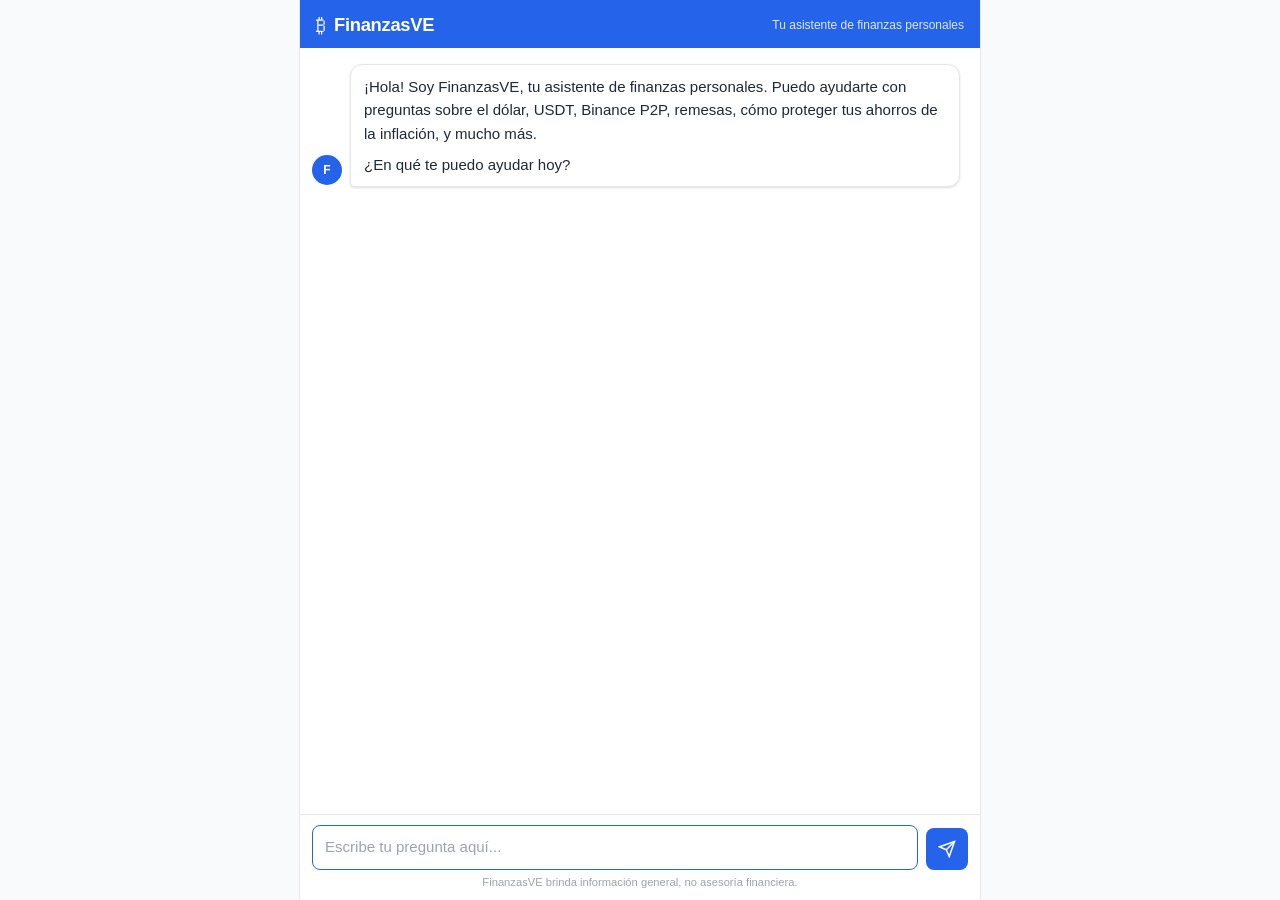
==== static/index.html @ 50debe3e "Initial commit" ====
<!DOCTYPE html>
<html lang="es">
<head>
  <meta charset="UTF-8" />
  <meta name="viewport" content="width=device-width, initial-scale=1.0" />
  <title>FinanzasVE</title>
  <link rel="stylesheet" href="/static/style.css" />
</head>
<body>
  <div class="app">
    <header class="header">
      <div class="header-inner">
        <div class="logo">
          <span class="logo-icon">₿</span>
          <span class="logo-text">FinanzasVE</span>
        </div>
        <p class="header-sub">Tu asistente de finanzas personales</p>
      </div>
    </header>

    <main class="chat-container">
      <div class="messages" id="messages">
        <div class="message assistant">
          <div class="avatar">F</div>
          <div class="bubble">
            <p>¡Hola! Soy FinanzasVE, tu asistente de finanzas personales. Puedo ayudarte con preguntas sobre el dólar, USDT, Binance P2P, remesas, cómo proteger tus ahorros de la inflación, y mucho más.</p>
            <p>¿En qué te puedo ayudar hoy?</p>
          </div>
        </div>
      </div>
    </main>

    <footer class="input-area">
      <form class="input-form" id="chat-form">
        <textarea
          id="user-input"
          class="input-field"
          placeholder="Escribe tu pregunta aquí..."
          rows="1"
          autofocus
        ></textarea>
        <button type="submit" class="send-btn" id="send-btn" aria-label="Enviar">
          <svg viewBox="0 0 24 24" fill="none" stroke="currentColor" stroke-width="2">
            <line x1="22" y1="2" x2="11" y2="13"></line>
            <polygon points="22 2 15 22 11 13 2 9 22 2"></polygon>
          </svg>
        </button>
      </form>
      <p class="disclaimer">FinanzasVE brinda información general, no asesoría financiera.</p>
    </footer>
  </div>

  <script src="/static/script.js"></script>
</body>
</html>
---- static/style.css ----
/* ── Reset & base ─────────────────────────────────────── */
*, *::before, *::after { box-sizing: border-box; margin: 0; padding: 0; }

:root {
  --blue:       #2563EB;
  --blue-light: #EFF6FF;
  --blue-dark:  #1D4ED8;
  --gray-50:    #F9FAFB;
  --gray-100:   #F3F4F6;
  --gray-200:   #E5E7EB;
  --gray-400:   #9CA3AF;
  --gray-600:   #4B5563;
  --gray-800:   #1F2937;
  --white:      #FFFFFF;
  --radius:     12px;
  --radius-sm:  8px;
  --shadow:     0 1px 3px rgba(0,0,0,.08), 0 1px 2px rgba(0,0,0,.06);
}

html, body {
  height: 100%;
  font-family: -apple-system, BlinkMacSystemFont, "Segoe UI", Roboto, sans-serif;
  font-size: 16px;
  color: var(--gray-800);
  background: var(--gray-50);
  -webkit-font-smoothing: antialiased;
}

/* ── Layout ───────────────────────────────────────────── */
.app {
  display: flex;
  flex-direction: column;
  height: 100dvh;
  max-width: 680px;
  margin: 0 auto;
  background: var(--white);
  box-shadow: 0 0 0 1px var(--gray-200);
}

/* ── Header ───────────────────────────────────────────── */
.header {
  background: var(--blue);
  color: var(--white);
  padding: 14px 16px 12px;
  flex-shrink: 0;
}

.header-inner {
  display: flex;
  align-items: center;
  gap: 10px;
}

.logo {
  display: flex;
  align-items: center;
  gap: 8px;
}

.logo-icon {
  font-size: 1.25rem;
  line-height: 1;
}

.logo-text {
  font-size: 1.15rem;
  font-weight: 700;
  letter-spacing: -.3px;
}

.header-sub {
  font-size: .75rem;
  opacity: .85;
  margin-left: auto;
}

/* ── Messages area ────────────────────────────────────── */
.chat-container {
  flex: 1;
  overflow-y: auto;
  padding: 16px 12px;
  display: flex;
  flex-direction: column;
  gap: 4px;
  scroll-behavior: smooth;
}

/* ── Individual messages ──────────────────────────────── */
.message {
  display: flex;
  gap: 8px;
  align-items: flex-end;
  max-width: 100%;
}

.message.user {
  flex-direction: row-reverse;
}

.avatar {
  width: 30px;
  height: 30px;
  border-radius: 50%;
  background: var(--blue);
  color: var(--white);
  font-size: .75rem;
  font-weight: 700;
  display: flex;
  align-items: center;
  justify-content: center;
  flex-shrink: 0;
  align-self: flex-end;
  margin-bottom: 2px;
}

.message.user .avatar {
  background: var(--gray-400);
}

.bubble {
  max-width: calc(100% - 46px);
  padding: 10px 13px;
  border-radius: var(--radius);
  font-size: .94rem;
  line-height: 1.55;
  box-shadow: var(--shadow);
}

.bubble p + p { margin-top: 8px; }

.message.assistant .bubble {
  background: var(--white);
  border: 1px solid var(--gray-200);
  border-bottom-left-radius: 4px;
}

.message.user .bubble {
  background: var(--blue);
  color: var(--white);
  border-bottom-right-radius: 4px;
}

/* typing cursor */
.bubble.streaming::after {
  content: "▋";
  display: inline-block;
  animation: blink .7s step-end infinite;
  margin-left: 2px;
  font-size: .85em;
  opacity: .7;
}

@keyframes blink {
  0%, 100% { opacity: .7; }
  50%       { opacity: 0;  }
}

/* ── Input area ───────────────────────────────────────── */
.input-area {
  flex-shrink: 0;
  padding: 10px 12px 12px;
  background: var(--white);
  border-top: 1px solid var(--gray-200);
}

.input-form {
  display: flex;
  gap: 8px;
  align-items: flex-end;
}

.input-field {
  flex: 1;
  resize: none;
  border: 1.5px solid var(--gray-200);
  border-radius: var(--radius-sm);
  padding: 10px 12px;
  font-size: .94rem;
  line-height: 1.5;
  font-family: inherit;
  color: var(--gray-800);
  background: var(--gray-50);
  transition: border-color .15s;
  max-height: 120px;
  overflow-y: auto;
}

.input-field:focus {
  outline: none;
  border-color: var(--blue);
  background: var(--white);
}

.input-field::placeholder { color: var(--gray-400); }

.send-btn {
  width: 42px;
  height: 42px;
  border-radius: var(--radius-sm);
  background: var(--blue);
  color: var(--white);
  border: none;
  cursor: pointer;
  display: flex;
  align-items: center;
  justify-content: center;
  flex-shrink: 0;
  transition: background .15s, transform .1s;
}

.send-btn:hover  { background: var(--blue-dark); }
.send-btn:active { transform: scale(.95); }

.send-btn:disabled {
  background: var(--gray-200);
  cursor: not-allowed;
  transform: none;
}

.send-btn svg {
  width: 18px;
  height: 18px;
}

.disclaimer {
  margin-top: 6px;
  font-size: .7rem;
  color: var(--gray-400);
  text-align: center;
}

/* ── Responsive tweaks ────────────────────────────────── */
@media (max-width: 480px) {
  .header-sub { display: none; }
  .bubble { font-size: .91rem; }
}
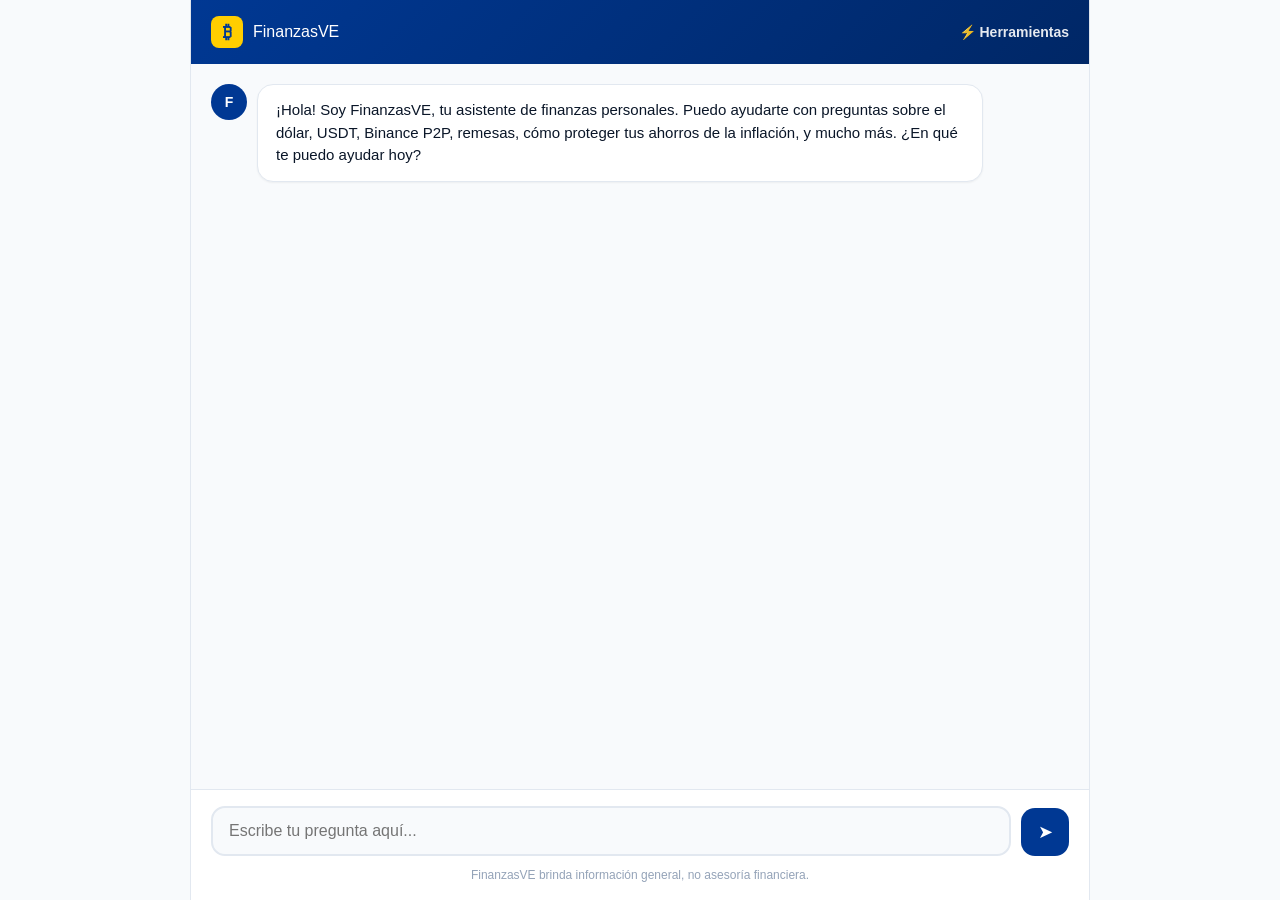
==== commit ca6d5cc7: "Fix chat page design and error" ====
--- a/static/index.html
+++ b/static/index.html
@@ -3,53 +3,29 @@
 <head>
   <meta charset="UTF-8" />
   <meta name="viewport" content="width=device-width, initial-scale=1.0" />
-  <title>FinanzasVE</title>
+  <title>Chat — FinanzasVE</title>
   <link rel="stylesheet" href="/static/style.css" />
 </head>
 <body>
   <div class="app">
     <header class="header">
       <div class="header-inner">
-        <div class="logo">
+        <a href="/" style="display:flex;align-items:center;gap:10px;text-decoration:none;color:inherit;">
           <span class="logo-icon">₿</span>
           <span class="logo-text">FinanzasVE</span>
-        </div>
-        <p class="header-sub">Tu asistente de finanzas personales</p>
+        </a>
+        <a href="/live" style="color:white;text-decoration:none;font-size:14px;font-weight:600;opacity:0.9;">⚡ Herramientas</a>
       </div>
     </header>
-
-    <main class="chat-container">
-      <div class="messages" id="messages">
-        <div class="message assistant">
-          <div class="avatar">F</div>
-          <div class="bubble">
-            <p>¡Hola! Soy FinanzasVE, tu asistente de finanzas personales. Puedo ayudarte con preguntas sobre el dólar, USDT, Binance P2P, remesas, cómo proteger tus ahorros de la inflación, y mucho más.</p>
-            <p>¿En qué te puedo ayudar hoy?</p>
-          </div>
-        </div>
+    <div class="chat" id="chat"></div>
+    <div class="input-area">
+      <div class="input-row">
+        <textarea id="message-input" placeholder="Escribe tu pregunta aquí..." rows="1"></textarea>
+        <button id="send-btn">➤</button>
       </div>
-    </main>
-
-    <footer class="input-area">
-      <form class="input-form" id="chat-form">
-        <textarea
-          id="user-input"
-          class="input-field"
-          placeholder="Escribe tu pregunta aquí..."
-          rows="1"
-          autofocus
-        ></textarea>
-        <button type="submit" class="send-btn" id="send-btn" aria-label="Enviar">
-          <svg viewBox="0 0 24 24" fill="none" stroke="currentColor" stroke-width="2">
-            <line x1="22" y1="2" x2="11" y2="13"></line>
-            <polygon points="22 2 15 22 11 13 2 9 22 2"></polygon>
-          </svg>
-        </button>
-      </form>
       <p class="disclaimer">FinanzasVE brinda información general, no asesoría financiera.</p>
-    </footer>
+    </div>
   </div>
-
   <script src="/static/script.js"></script>
 </body>
 </html>
--- a/static/style.css
+++ b/static/style.css
@@ -1,236 +1,750 @@
-/* ── Reset & base ─────────────────────────────────────── */
-*, *::before, *::after { box-sizing: border-box; margin: 0; padding: 0; }
+/* ============================================
+   FinanzasVE — Bold Modern Fintech Design
+   Venezuelan colors: blue #003893, red #CE1126, yellow #FFCE00
+   ============================================ */
+
+* { margin: 0; padding: 0; box-sizing: border-box; }
 
 :root {
-  --blue:       #2563EB;
-  --blue-light: #EFF6FF;
-  --blue-dark:  #1D4ED8;
-  --gray-50:    #F9FAFB;
-  --gray-100:   #F3F4F6;
-  --gray-200:   #E5E7EB;
-  --gray-400:   #9CA3AF;
-  --gray-600:   #4B5563;
-  --gray-800:   #1F2937;
-  --white:      #FFFFFF;
-  --radius:     12px;
-  --radius-sm:  8px;
-  --shadow:     0 1px 3px rgba(0,0,0,.08), 0 1px 2px rgba(0,0,0,.06);
-}
-
-html, body {
-  height: 100%;
-  font-family: -apple-system, BlinkMacSystemFont, "Segoe UI", Roboto, sans-serif;
-  font-size: 16px;
-  color: var(--gray-800);
+  --blue: #003893;
+  --blue-dark: #002766;
+  --blue-light: #1e54c4;
+  --red: #CE1126;
+  --red-dark: #a50d1f;
+  --yellow: #FFCE00;
+  --navy: #0A1628;
+  --gray-50: #f8fafc;
+  --gray-100: #f1f5f9;
+  --gray-200: #e2e8f0;
+  --gray-400: #94a3b8;
+  --gray-600: #475569;
+  --gray-800: #1e293b;
+  --white: #ffffff;
+  --shadow-sm: 0 1px 2px rgba(0,0,0,0.05);
+  --shadow-md: 0 4px 12px rgba(0,0,0,0.08);
+  --shadow-lg: 0 12px 40px rgba(0,0,0,0.12);
+  --shadow-xl: 0 20px 60px rgba(0,56,147,0.18);
+}
+
+html, body { height: 100%; }
+
+body {
+  font-family: -apple-system, BlinkMacSystemFont, 'SF Pro Display', 'Segoe UI', Roboto, sans-serif;
+  color: var(--navy);
   background: var(--gray-50);
   -webkit-font-smoothing: antialiased;
-}
-
-/* ── Layout ───────────────────────────────────────────── */
+  line-height: 1.5;
+}
+
+/* ============================================
+   HOME PAGE
+   ============================================ */
+.home-body {
+  background: linear-gradient(135deg, var(--blue) 0%, var(--blue-dark) 100%);
+  min-height: 100vh;
+  color: var(--white);
+}
+
+.home-container {
+  max-width: 1100px;
+  margin: 0 auto;
+  padding: 32px 24px;
+  min-height: 100vh;
+  display: flex;
+  flex-direction: column;
+}
+
+.home-header {
+  text-align: center;
+  margin-bottom: 48px;
+}
+
+.home-logo {
+  display: inline-flex;
+  align-items: center;
+  gap: 12px;
+  font-weight: 800;
+  font-size: 28px;
+  letter-spacing: -0.02em;
+}
+
+.logo-mark {
+  display: inline-flex;
+  align-items: center;
+  justify-content: center;
+  width: 44px;
+  height: 44px;
+  background: var(--yellow);
+  color: var(--blue);
+  border-radius: 12px;
+  font-size: 24px;
+  font-weight: 900;
+}
+
+.home-tagline {
+  margin-top: 12px;
+  font-size: 16px;
+  opacity: 0.85;
+}
+
+.home-main {
+  flex: 1;
+  display: flex;
+  flex-direction: column;
+  justify-content: center;
+  text-align: center;
+}
+
+.home-headline {
+  font-size: clamp(32px, 5vw, 56px);
+  font-weight: 800;
+  letter-spacing: -0.03em;
+  margin-bottom: 12px;
+  line-height: 1.1;
+}
+
+.home-subhead {
+  font-size: 18px;
+  opacity: 0.8;
+  margin-bottom: 48px;
+}
+
+.home-cards {
+  display: grid;
+  grid-template-columns: 1fr;
+  gap: 20px;
+  max-width: 900px;
+  margin: 0 auto 48px;
+  width: 100%;
+}
+
+@media (min-width: 768px) {
+  .home-cards { grid-template-columns: 1fr 1fr; gap: 24px; }
+}
+
+.home-card {
+  background: var(--white);
+  color: var(--navy);
+  padding: 40px 32px;
+  border-radius: 24px;
+  text-decoration: none;
+  text-align: left;
+  transition: transform 0.2s, box-shadow 0.2s;
+  box-shadow: var(--shadow-md);
+  position: relative;
+  overflow: hidden;
+}
+
+.home-card:hove
+cat > static/style.css << 'CSSEOF'
+/* ============================================
+   FinanzasVE — Bold Modern Fintech Design
+   Venezuelan colors: blue #003893, red #CE1126, yellow #FFCE00
+   ============================================ */
+
+* { margin: 0; padding: 0; box-sizing: border-box; }
+
+:root {
+  --blue: #003893;
+  --blue-dark: #002766;
+  --blue-light: #1e54c4;
+  --red: #CE1126;
+  --red-dark: #a50d1f;
+  --yellow: #FFCE00;
+  --navy: #0A1628;
+  --gray-50: #f8fafc;
+  --gray-100: #f1f5f9;
+  --gray-200: #e2e8f0;
+  --gray-400: #94a3b8;
+  --gray-600: #475569;
+  --gray-800: #1e293b;
+  --white: #ffffff;
+  --shadow-sm: 0 1px 2px rgba(0,0,0,0.05);
+  --shadow-md: 0 4px 12px rgba(0,0,0,0.08);
+  --shadow-lg: 0 12px 40px rgba(0,0,0,0.12);
+  --shadow-xl: 0 20px 60px rgba(0,56,147,0.18);
+}
+
+html, body { height: 100%; }
+
+body {
+  font-family: -apple-system, BlinkMacSystemFont, 'SF Pro Display', 'Segoe UI', Roboto, sans-serif;
+  color: var(--navy);
+  background: var(--gray-50);
+  -webkit-font-smoothing: antialiased;
+  line-height: 1.5;
+}
+
+/* ============================================
+   HOME PAGE
+   ============================================ */
+.home-body {
+  background: linear-gradient(135deg, var(--blue) 0%, var(--blue-dark) 100%);
+  min-height: 100vh;
+  color: var(--white);
+}
+
+.home-container {
+  max-width: 1100px;
+  margin: 0 auto;
+  padding: 32px 24px;
+  min-height: 100vh;
+  display: flex;
+  flex-direction: column;
+}
+
+.home-header {
+  text-align: center;
+  margin-bottom: 48px;
+}
+
+.home-logo {
+  display: inline-flex;
+  align-items: center;
+  gap: 12px;
+  font-weight: 800;
+  font-size: 28px;
+  letter-spacing: -0.02em;
+}
+
+.logo-mark {
+  display: inline-flex;
+  align-items: center;
+  justify-content: center;
+  width: 44px;
+  height: 44px;
+  background: var(--yellow);
+  color: var(--blue);
+  border-radius: 12px;
+  font-size: 24px;
+  font-weight: 900;
+}
+
+.home-tagline {
+  margin-top: 12px;
+  font-size: 16px;
+  opacity: 0.85;
+}
+
+.home-main {
+  flex: 1;
+  display: flex;
+  flex-direction: column;
+  justify-content: center;
+  text-align: center;
+}
+
+.home-headline {
+  font-size: clamp(32px, 5vw, 56px);
+  font-weight: 800;
+  letter-spacing: -0.03em;
+  margin-bottom: 12px;
+  line-height: 1.1;
+}
+
+.home-subhead {
+  font-size: 18px;
+  opacity: 0.8;
+  margin-bottom: 48px;
+}
+
+.home-cards {
+  display: grid;
+  grid-template-columns: 1fr;
+  gap: 20px;
+  max-width: 900px;
+  margin: 0 auto 48px;
+  width: 100%;
+}
+
+@media (min-width: 768px) {
+  .home-cards { grid-template-columns: 1fr 1fr; gap: 24px; }
+}
+
+.home-card {
+  background: var(--white);
+  color: var(--navy);
+  padding: 40px 32px;
+  border-radius: 24px;
+  text-decoration: none;
+  text-align: left;
+  transition: transform 0.2s, box-shadow 0.2s;
+  box-shadow: var(--shadow-md);
+  position: relative;
+  overflow: hidden;
+}
+
+.home-card:hover {
+  transform: translateY(-4px);
+  box-shadow: var(--shadow-xl);
+}
+
+.card-chat::before {
+  content: '';
+  position: absolute;
+  top: 0; left: 0; right: 0;
+  height: 6px;
+  background: var(--red);
+}
+
+.card-live::before {
+  content: '';
+  position: absolute;
+  top: 0; left: 0; right: 0;
+  height: 6px;
+  background: var(--yellow);
+}
+
+.card-icon {
+  font-size: 48px;
+  margin-bottom: 16px;
+}
+
+.card-title {
+  font-size: 24px;
+  font-weight: 700;
+  margin-bottom: 8px;
+  letter-spacing: -0.02em;
+}
+
+.card-desc {
+  font-size: 15px;
+  color: var(--gray-600);
+  margin-bottom: 24px;
+  line-height: 1.5;
+}
+
+.card-cta {
+  font-size: 15px;
+  font-weight: 600;
+  color: var(--blue);
+}
+
+.home-features {
+  display: flex;
+  flex-wrap: wrap;
+  justify-content: center;
+  gap: 24px;
+  font-size: 14px;
+  opacity: 0.85;
+}
+
+.feature-item {
+  display: flex;
+  align-items: center;
+  gap: 8px;
+}
+
+.feature-icon { font-size: 18px; }
+
+.home-footer {
+  text-align: center;
+  margin-top: 40px;
+  font-size: 13px;
+  opacity: 0.7;
+}
+
+/* ============================================
+   LIVE FEATURES PAGE
+   ============================================ */
+.live-body { background: var(--gray-50); min-height: 100vh; }
+
+.live-container {
+  max-width: 1100px;
+  margin: 0 auto;
+  padding: 20px;
+  min-height: 100vh;
+  display: flex;
+  flex-direction: column;
+}
+
+.live-header {
+  display: flex;
+  align-items: center;
+  justify-content: space-between;
+  padding: 16px 0;
+  margin-bottom: 32px;
+  border-bottom: 1px solid var(--gray-200);
+}
+
+.live-logo {
+  display: flex;
+  align-items: center;
+  gap: 10px;
+  font-weight: 800;
+  font-size: 20px;
+  color: var(--blue);
+}
+
+.live-logo .logo-mark {
+  width: 36px;
+  height: 36px;
+  font-size: 20px;
+}
+
+.back-link, .chat-link {
+  font-size: 14px;
+  font-weight: 600;
+  text-decoration: none;
+  color: var(--gray-600);
+  padding: 8px 14px;
+  border-radius: 8px;
+  transition: background 0.2s;
+}
+
+.back-link:hover, .chat-link:hover {
+  background: var(--gray-100);
+  color: var(--blue);
+}
+
+.live-main { flex: 1; }
+
+.section-head {
+  display: flex;
+  align-items: center;
+  gap: 12px;
+  margin-bottom: 24px;
+}
+
+.section-title {
+  font-size: 28px;
+  font-weight: 800;
+  letter-spacing: -0.02em;
+  color: var(--navy);
+}
+
+.section-sub {
+  color: var(--gray-600);
+  font-size: 15px;
+  margin-bottom: 20px;
+}
+
+.live-badge {
+  display: inline-flex;
+  align-items: center;
+  gap: 6px;
+  background: var(--red);
+  color: var(--white);
+  font-size: 11px;
+  font-weight: 700;
+  padding: 4px 10px;
+  border-radius: 6px;
+  letter-spacing: 0.05em;
+}
+
+.live-dot {
+  width: 6px;
+  height: 6px;
+  background: var(--yellow);
+  border-radius: 50%;
+  animation: pulse 1.5s infinite;
+}
+
+@keyframes pulse {
+  0%, 100% { opacity: 1; }
+  50% { opacity: 0.4; }
+}
+
+.rates-section { margin-bottom: 56px; }
+
+.rates-grid {
+  display: grid;
+  grid-template-columns: 1fr;
+  gap: 16px;
+}
+
+@media (min-width: 640px) {
+  .rates-grid { grid-template-columns: repeat(3, 1fr); }
+}
+
+.rate-card {
+  background: var(--white);
+  border-radius: 16px;
+  padding: 24px;
+  box-shadow: var(--shadow-sm);
+  border: 1px solid var(--gray-200);
+  transition: transform 0.2s;
+}
+
+.rate-card:hover {
+  transform: translateY(-2px);
+  box-shadow: var(--shadow-md);
+}
+
+.rate-emoji { font-size: 32px; margin-bottom: 8px; }
+
+.rate-label {
+  font-size: 13px;
+  font-weight: 600;
+  color: var(--gray-600);
+  text-transform: uppercase;
+  letter-spacing: 0.05em;
+  margin-bottom: 6px;
+}
+
+.rate-price {
+  font-size: 28px;
+  font-weight: 800;
+  color: var(--navy);
+  letter-spacing: -0.02em;
+  margin-bottom: 4px;
+}
+
+.rate-sub {
+  font-size: 13px;
+  color: var(--gray-400);
+}
+
+.rate-card.loading, .rate-card.error {
+  grid-column: 1 / -1;
+  text-align: center;
+  color: var(--gray-600);
+}
+
+.updated-text {
+  font-size: 13px;
+  color: var(--gray-400);
+  text-align: center;
+  margin-top: 16px;
+}
+
+.calc-section {
+  background: var(--white);
+  border-radius: 24px;
+  padding: 32px;
+  box-shadow: var(--shadow-md);
+  border: 1px solid var(--gray-200);
+}
+
+.calc-box { margin-top: 24px; }
+
+.calc-row { margin-bottom: 16px; }
+
+.calc-row label {
+  display: block;
+  font-size: 13px;
+  font-weight: 600;
+  color: var(--gray-600);
+  margin-bottom: 8px;
+  text-transform: uppercase;
+  letter-spacing: 0.05em;
+}
+
+.calc-row input {
+  width: 100%;
+  padding: 14px 16px;
+  font-size: 18px;
+  font-weight: 600;
+  border: 2px solid var(--gray-200);
+  border-radius: 12px;
+  transition: border-color 0.2s, box-shadow 0.2s;
+  background: var(--gray-50);
+  color: var(--navy);
+  font-family: inherit;
+}
+
+.calc-row input:focus {
+  outline: none;
+  border-color: var(--blue);
+  background: var(--white);
+  box-shadow: 0 0 0 4px rgba(0,56,147,0.08);
+}
+
+.calc-note {
+  font-size: 12px;
+  color: var(--gray-400);
+  margin-top: 16px;
+  text-align: center;
+}
+
+.live-footer {
+  text-align: center;
+  margin-top: 40px;
+  padding: 20px 0;
+  font-size: 13px;
+  color: var(--gray-400);
+  border-top: 1px solid var(--gray-200);
+}
+
+/* ============================================
+   CHAT PAGE — full screen on desktop, mobile-perfect
+   ============================================ */
 .app {
   display: flex;
   flex-direction: column;
-  height: 100dvh;
-  max-width: 680px;
-  margin: 0 auto;
-  background: var(--white);
-  box-shadow: 0 0 0 1px var(--gray-200);
-}
-
-/* ── Header ───────────────────────────────────────────── */
+  height: 100vh;
+  max-width: 100%;
+  background: var(--white);
+}
+
+@media (min-width: 768px) {
+  .app {
+    max-width: 900px;
+    margin: 0 auto;
+    height: 100vh;
+    border-left: 1px solid var(--gray-200);
+    border-right: 1px solid var(--gray-200);
+  }
+}
+
 .header {
-  background: var(--blue);
+  background: linear-gradient(135deg, var(--blue) 0%, var(--blue-dark) 100%);
   color: var(--white);
-  padding: 14px 16px 12px;
+  padding: 16px 20px;
+  box-shadow: var(--shadow-sm);
   flex-shrink: 0;
 }
 
 .header-inner {
   display: flex;
   align-items: center;
+  justify-content: space-between;
+  max-width: 100%;
+}
+
+.logo {
+  display: flex;
+  align-items: center;
   gap: 10px;
-}
-
-.logo {
-  display: flex;
-  align-items: center;
-  gap: 8px;
+  font-size: 20px;
+  font-weight: 800;
+  letter-spacing: -0.02em;
 }
 
 .logo-icon {
-  font-size: 1.25rem;
-  line-height: 1;
-}
-
-.logo-text {
-  font-size: 1.15rem;
-  font-weight: 700;
-  letter-spacing: -.3px;
-}
+  display: inline-flex;
+  align-items: center;
+  justify-content: center;
+  width: 32px;
+  height: 32px;
+  background: var(--yellow);
+  color: var(--blue);
+  border-radius: 8px;
+  font-size: 18px;
+  font-weight: 900;
+}
+
+.logo-text { color: var(--white); }
 
 .header-sub {
-  font-size: .75rem;
-  opacity: .85;
-  margin-left: auto;
-}
-
-/* ── Messages area ────────────────────────────────────── */
-.chat-container {
+  font-size: 13px;
+  opacity: 0.85;
+  display: none;
+}
+
+@media (min-width: 640px) {
+  .header-sub { display: block; }
+}
+
+.chat {
   flex: 1;
   overflow-y: auto;
-  padding: 16px 12px;
+  padding: 20px;
   display: flex;
   flex-direction: column;
-  gap: 4px;
-  scroll-behavior: smooth;
-}
-
-/* ── Individual messages ──────────────────────────────── */
+  gap: 16px;
+  background: var(--gray-50);
+}
+
 .message {
   display: flex;
-  gap: 8px;
-  align-items: flex-end;
-  max-width: 100%;
-}
-
-.message.user {
-  flex-direction: row-reverse;
-}
+  gap: 10px;
+  max-width: 90%;
+}
+
+.message.user { align-self: flex-end; flex-direction: row-reverse; }
 
 .avatar {
-  width: 30px;
-  height: 30px;
+  width: 36px;
+  height: 36px;
   border-radius: 50%;
   background: var(--blue);
   color: var(--white);
-  font-size: .75rem;
+  display: flex;
+  align-items: center;
+  justify-content: center;
   font-weight: 700;
-  display: flex;
-  align-items: center;
-  justify-content: center;
+  font-size: 14px;
   flex-shrink: 0;
-  align-self: flex-end;
-  margin-bottom: 2px;
-}
-
-.message.user .avatar {
-  background: var(--gray-400);
-}
+}
+
+.message.user .avatar { background: var(--red); }
 
 .bubble {
-  max-width: calc(100% - 46px);
-  padding: 10px 13px;
-  border-radius: var(--radius);
-  font-size: .94rem;
-  line-height: 1.55;
-  box-shadow: var(--shadow);
-}
-
-.bubble p + p { margin-top: 8px; }
-
-.message.assistant .bubble {
-  background: var(--white);
+  background: var(--white);
+  padding: 14px 18px;
+  border-radius: 16px;
+  font-size: 15px;
+  line-height: 1.5;
+  box-shadow: var(--shadow-sm);
   border: 1px solid var(--gray-200);
-  border-bottom-left-radius: 4px;
+  word-wrap: break-word;
 }
 
 .message.user .bubble {
   background: var(--blue);
   color: var(--white);
-  border-bottom-right-radius: 4px;
-}
-
-/* typing cursor */
-.bubble.streaming::after {
-  content: "▋";
-  display: inline-block;
-  animation: blink .7s step-end infinite;
-  margin-left: 2px;
-  font-size: .85em;
-  opacity: .7;
-}
-
-@keyframes blink {
-  0%, 100% { opacity: .7; }
-  50%       { opacity: 0;  }
-}
-
-/* ── Input area ───────────────────────────────────────── */
+  border: none;
+}
+
+.bubble strong { font-weight: 700; }
+
 .input-area {
+  padding: 16px 20px;
+  background: var(--white);
+  border-top: 1px solid var(--gray-200);
   flex-shrink: 0;
-  padding: 10px 12px 12px;
-  background: var(--white);
-  border-top: 1px solid var(--gray-200);
-}
-
-.input-form {
-  display: flex;
-  gap: 8px;
+}
+
+.input-row {
+  display: flex;
+  gap: 10px;
   align-items: flex-end;
 }
 
-.input-field {
+#message-input {
   flex: 1;
+  padding: 14px 16px;
+  font-size: 16px;
+  border: 2px solid var(--gray-200);
+  border-radius: 14px;
+  background: var(--gray-50);
+  font-family: inherit;
   resize: none;
-  border: 1.5px solid var(--gray-200);
-  border-radius: var(--radius-sm);
-  padding: 10px 12px;
-  font-size: .94rem;
-  line-height: 1.5;
-  font-family: inherit;
-  color: var(--gray-800);
-  background: var(--gray-50);
-  transition: border-color .15s;
-  max-height: 120px;
-  overflow-y: auto;
-}
-
-.input-field:focus {
   outline: none;
+  transition: border-color 0.2s, box-shadow 0.2s;
+  max-height: 140px;
+}
+
+#message-input:focus {
   border-color: var(--blue);
   background: var(--white);
-}
-
-.input-field::placeholder { color: var(--gray-400); }
-
-.send-btn {
-  width: 42px;
-  height: 42px;
-  border-radius: var(--radius-sm);
+  box-shadow: 0 0 0 4px rgba(0,56,147,0.08);
+}
+
+#send-btn {
   background: var(--blue);
   color: var(--white);
   border: none;
+  width: 48px;
+  height: 48px;
+  border-radius: 14px;
   cursor: pointer;
   display: flex;
   align-items: center;
   justify-content: center;
+  font-size: 18px;
+  transition: background 0.2s, transform 0.1s;
   flex-shrink: 0;
-  transition: background .15s, transform .1s;
-}
-
-.send-btn:hover  { background: var(--blue-dark); }
-.send-btn:active { transform: scale(.95); }
-
-.send-btn:disabled {
-  background: var(--gray-200);
-  cursor: not-allowed;
-  transform: none;
-}
-
-.send-btn svg {
-  width: 18px;
-  height: 18px;
-}
+}
+
+#send-btn:hover { background: var(--blue-dark); }
+#send-btn:active { transform: scale(0.95); }
+#send-btn:disabled { opacity: 0.4; cursor: not-allowed; }
 
 .disclaimer {
-  margin-top: 6px;
-  font-size: .7rem;
+  text-align: center;
+  font-size: 12px;
   color: var(--gray-400);
-  text-align: center;
-}
-
-/* ── Responsive tweaks ────────────────────────────────── */
-@media (max-width: 480px) {
-  .header-sub { display: none; }
-  .bubble { font-size: .91rem; }
-}
+  margin-top: 10px;
+}
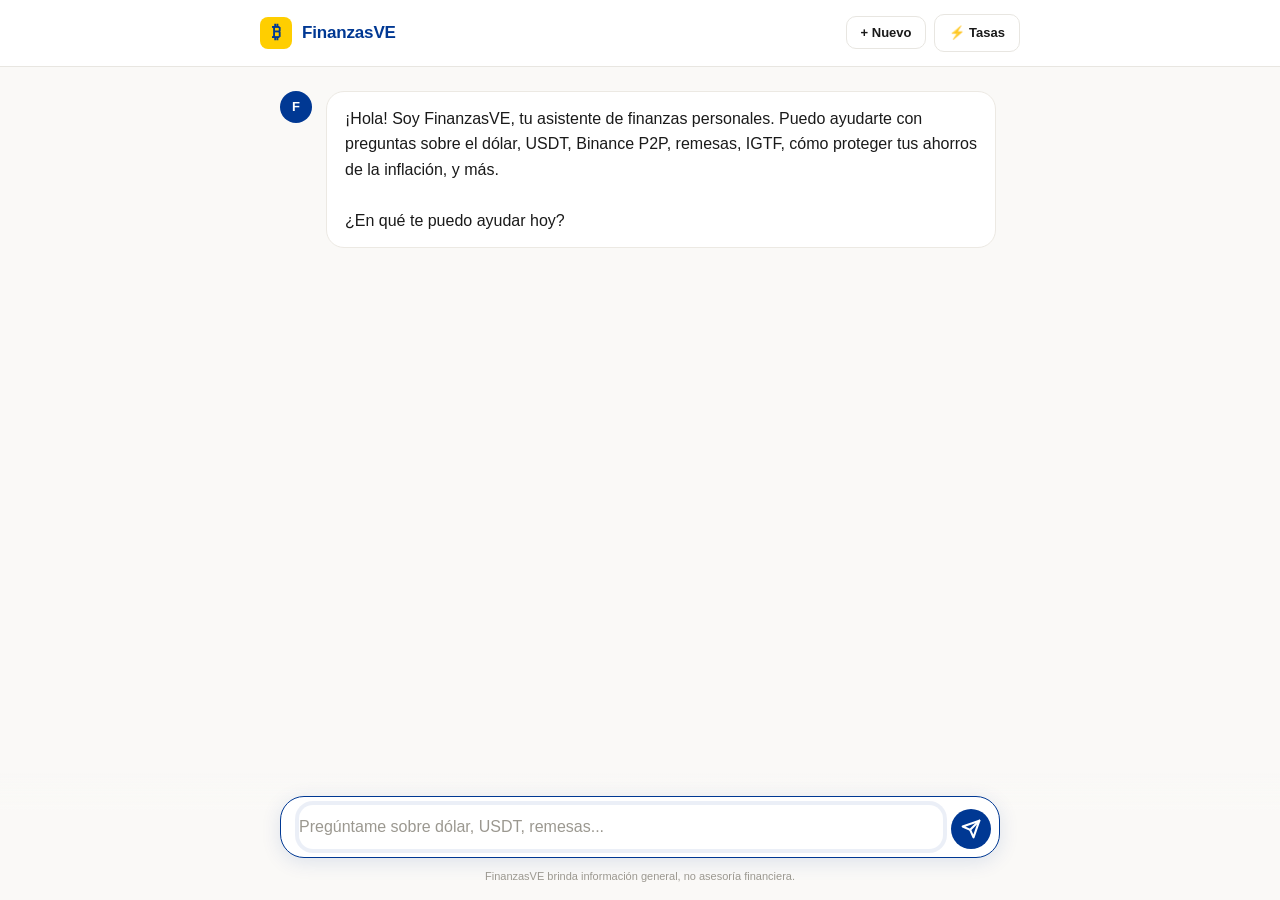
==== commit 1a0e38ac: "Claude-like chat redesign with browser history" ====
--- a/static/index.html
+++ b/static/index.html
@@ -2,28 +2,37 @@
 <html lang="es">
 <head>
   <meta charset="UTF-8" />
-  <meta name="viewport" content="width=device-width, initial-scale=1.0" />
+  <meta name="viewport" content="width=device-width, initial-scale=1.0, maximum-scale=1.0, user-scalable=no" />
   <title>Chat — FinanzasVE</title>
   <link rel="stylesheet" href="/static/style.css" />
 </head>
-<body>
-  <div class="app">
-    <header class="header">
-      <div class="header-inner">
-        <a href="/" style="display:flex;align-items:center;gap:10px;text-decoration:none;color:inherit;">
-          <span class="logo-icon">₿</span>
-          <span class="logo-text">FinanzasVE</span>
-        </a>
-        <a href="/live" style="color:white;text-decoration:none;font-size:14px;font-weight:600;opacity:0.9;">⚡ Herramientas</a>
+<body class="chat-body">
+  <header class="chat-header">
+    <div class="chat-header-inner">
+      <a href="/" class="chat-back">
+        <span class="logo-mark">₿</span>
+        <span class="logo-name">FinanzasVE</span>
+      </a>
+      <div class="chat-actions">
+        <button id="new-chat-btn" class="header-btn" title="Nueva conversación">+ Nuevo</button>
+        <a href="/live" class="header-btn">⚡ Tasas</a>
       </div>
-    </header>
-    <div class="chat" id="chat"></div>
-    <div class="input-area">
-      <div class="input-row">
-        <textarea id="message-input" placeholder="Escribe tu pregunta aquí..." rows="1"></textarea>
-        <button id="send-btn">➤</button>
+    </div>
+  </header>
+
+  <main class="chat-main">
+    <div class="chat-scroll" id="chat"></div>
+  </main>
+
+  <div class="chat-input-wrap">
+    <div class="chat-input-inner">
+      <div class="chat-input-row">
+        <textarea id="message-input" placeholder="Pregúntame sobre dólar, USDT, remesas..." rows="1"></textarea>
+        <button id="send-btn" aria-label="Enviar">
+          <svg width="20" height="20" viewBox="0 0 24 24" fill="none" stroke="currentColor" stroke-width="2.5" stroke-linecap="round" stroke-linejoin="round"><line x1="22" y1="2" x2="11" y2="13"></line><polygon points="22 2 15 22 11 13 2 9 22 2"></polygon></svg>
+        </button>
       </div>
-      <p class="disclaimer">FinanzasVE brinda información general, no asesoría financiera.</p>
+      <p class="chat-disclaimer">FinanzasVE brinda información general, no asesoría financiera.</p>
     </div>
   </div>
   <script src="/static/script.js"></script>
--- a/static/style.css
+++ b/static/style.css
@@ -748,3 +748,257 @@
   color: var(--gray-400);
   margin-top: 10px;
 }
+
+/* === CLAUDE-LIKE CHAT REDESIGN === */
+
+.chat-body {
+  background: #faf9f7;
+  margin: 0;
+  min-height: 100vh;
+  display: flex;
+  flex-direction: column;
+  font-family: -apple-system, BlinkMacSystemFont, "Segoe UI", "Helvetica Neue", sans-serif;
+  color: #1a1a1a;
+}
+
+.chat-header {
+  background: #fff;
+  border-bottom: 1px solid #e8e6e1;
+  position: sticky;
+  top: 0;
+  z-index: 10;
+  flex-shrink: 0;
+}
+
+.chat-header-inner {
+  max-width: 800px;
+  margin: 0 auto;
+  padding: 14px 20px;
+  display: flex;
+  justify-content: space-between;
+  align-items: center;
+}
+
+.chat-back {
+  display: flex;
+  align-items: center;
+  gap: 10px;
+  text-decoration: none;
+  color: #003893;
+  font-weight: 700;
+}
+
+.chat-back .logo-mark {
+  background: #FFCE00;
+  color: #003893;
+  width: 32px;
+  height: 32px;
+  border-radius: 8px;
+  display: flex;
+  align-items: center;
+  justify-content: center;
+  font-weight: 900;
+  font-size: 18px;
+}
+
+.chat-back .logo-name {
+  font-size: 17px;
+  letter-spacing: -0.01em;
+}
+
+.chat-actions {
+  display: flex;
+  gap: 8px;
+  align-items: center;
+}
+
+.header-btn {
+  background: transparent;
+  border: 1px solid #e8e6e1;
+  border-radius: 10px;
+  padding: 8px 14px;
+  font-size: 13px;
+  font-weight: 600;
+  color: #1a1a1a;
+  cursor: pointer;
+  text-decoration: none;
+  transition: background 0.15s, border-color 0.15s;
+  font-family: inherit;
+}
+
+.header-btn:hover {
+  background: #f5f3ee;
+  border-color: #d4d1ca;
+}
+
+.chat-main {
+  flex: 1;
+  overflow-y: auto;
+  padding: 24px 0 140px;
+}
+
+.chat-scroll {
+  max-width: 760px;
+  margin: 0 auto;
+  padding: 0 20px;
+  display: flex;
+  flex-direction: column;
+  gap: 24px;
+}
+
+.msg {
+  width: 100%;
+  animation: fadeIn 0.25s ease-out;
+}
+
+@keyframes fadeIn {
+  from { opacity: 0; transform: translateY(6px); }
+  to { opacity: 1; transform: translateY(0); }
+}
+
+.msg-inner {
+  display: flex;
+  gap: 14px;
+  align-items: flex-start;
+}
+
+.msg-user .msg-inner {
+  flex-direction: row-reverse;
+}
+
+.msg-avatar {
+  width: 32px;
+  height: 32px;
+  border-radius: 50%;
+  display: flex;
+  align-items: center;
+  justify-content: center;
+  font-weight: 700;
+  font-size: 13px;
+  flex-shrink: 0;
+  color: #fff;
+}
+
+.msg-user .msg-avatar {
+  background: #CE1126;
+}
+
+.msg-assistant .msg-avatar {
+  background: #003893;
+}
+
+.msg-bubble {
+  background: #fff;
+  border: 1px solid #ece9e3;
+  padding: 14px 18px;
+  border-radius: 18px;
+  font-size: 16px;
+  line-height: 1.6;
+  white-space: pre-wrap;
+  word-wrap: break-word;
+  max-width: calc(100% - 50px);
+  color: #1a1a1a;
+}
+
+.msg-user .msg-bubble {
+  background: #003893;
+  color: #fff;
+  border-color: #003893;
+}
+
+.msg-bubble.streaming::after {
+  content: '▊';
+  display: inline-block;
+  margin-left: 2px;
+  animation: blink 0.9s infinite;
+  color: #003893;
+}
+
+@keyframes blink {
+  0%, 50% { opacity: 1; }
+  51%, 100% { opacity: 0; }
+}
+
+.chat-input-wrap {
+  position: fixed;
+  bottom: 0;
+  left: 0;
+  right: 0;
+  background: linear-gradient(to bottom, rgba(250,249,247,0) 0%, rgba(250,249,247,1) 30%);
+  padding: 24px 0 16px;
+  z-index: 5;
+}
+
+.chat-input-inner {
+  max-width: 760px;
+  margin: 0 auto;
+  padding: 0 20px;
+}
+
+.chat-input-row {
+  display: flex;
+  gap: 8px;
+  align-items: flex-end;
+  background: #fff;
+  border: 1px solid #d4d1ca;
+  border-radius: 24px;
+  padding: 8px 8px 8px 18px;
+  box-shadow: 0 4px 20px rgba(0,0,0,0.06);
+  transition: border-color 0.15s, box-shadow 0.15s;
+}
+
+.chat-input-row:focus-within {
+  border-color: #003893;
+  box-shadow: 0 4px 20px rgba(0,56,147,0.12);
+}
+
+#message-input {
+  flex: 1;
+  border: none;
+  outline: none;
+  resize: none;
+  font-size: 16px;
+  line-height: 1.5;
+  font-family: inherit;
+  padding: 10px 0;
+  max-height: 160px;
+  background: transparent;
+  color: #1a1a1a;
+}
+
+#message-input::placeholder { color: #9b9890; }
+
+#send-btn {
+  background: #003893;
+  color: #fff;
+  border: none;
+  width: 40px;
+  height: 40px;
+  border-radius: 50%;
+  cursor: pointer;
+  display: flex;
+  align-items: center;
+  justify-content: center;
+  flex-shrink: 0;
+  transition: background 0.15s, transform 0.1s;
+}
+
+#send-btn:hover { background: #002470; }
+#send-btn:active { transform: scale(0.94); }
+#send-btn:disabled { opacity: 0.4; cursor: not-allowed; }
+
+.chat-disclaimer {
+  text-align: center;
+  font-size: 11px;
+  color: #9b9890;
+  margin: 10px 0 0;
+}
+
+@media (max-width: 640px) {
+  .chat-header-inner { padding: 12px 16px; }
+  .chat-back .logo-name { font-size: 15px; }
+  .header-btn { padding: 7px 12px; font-size: 12px; }
+  .chat-scroll { padding: 0 14px; }
+  .msg-bubble { font-size: 15px; padding: 12px 16px; }
+  .chat-input-inner { padding: 0 14px; }
+}
